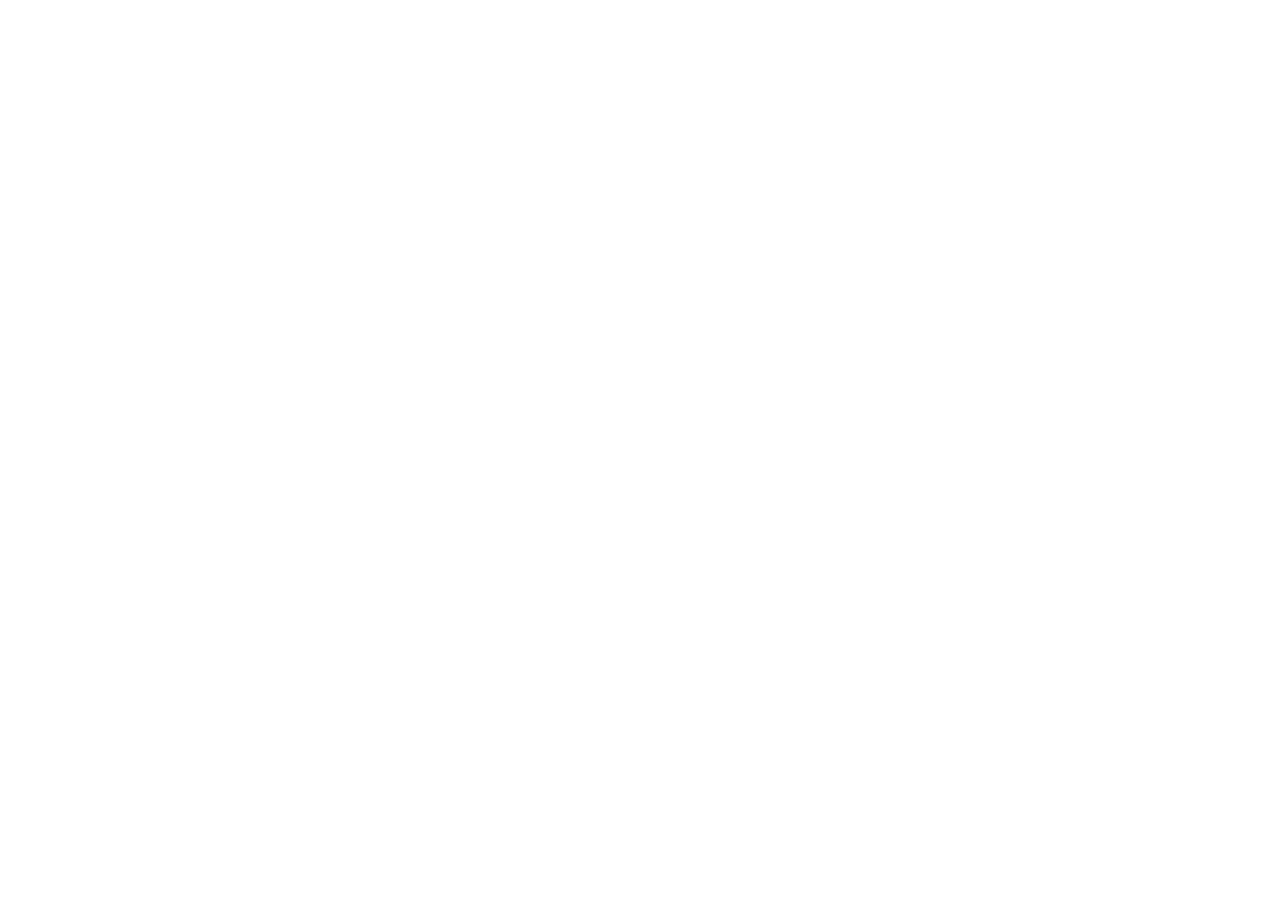
==== index.html @ 1018c1de "Create index.html, style.css, and .gitignore" ====
<!DOCTYPE html>
<html>
<head>
	<meta charset="utf-8">
	<meta name="viewport" content="width=device-width, initial-scale=1">
	<title>EVIII Portfolio</title>
	<link rel="stylesheet" type="text/css" href="style.css">
</head>
<body>

</body>
</html>
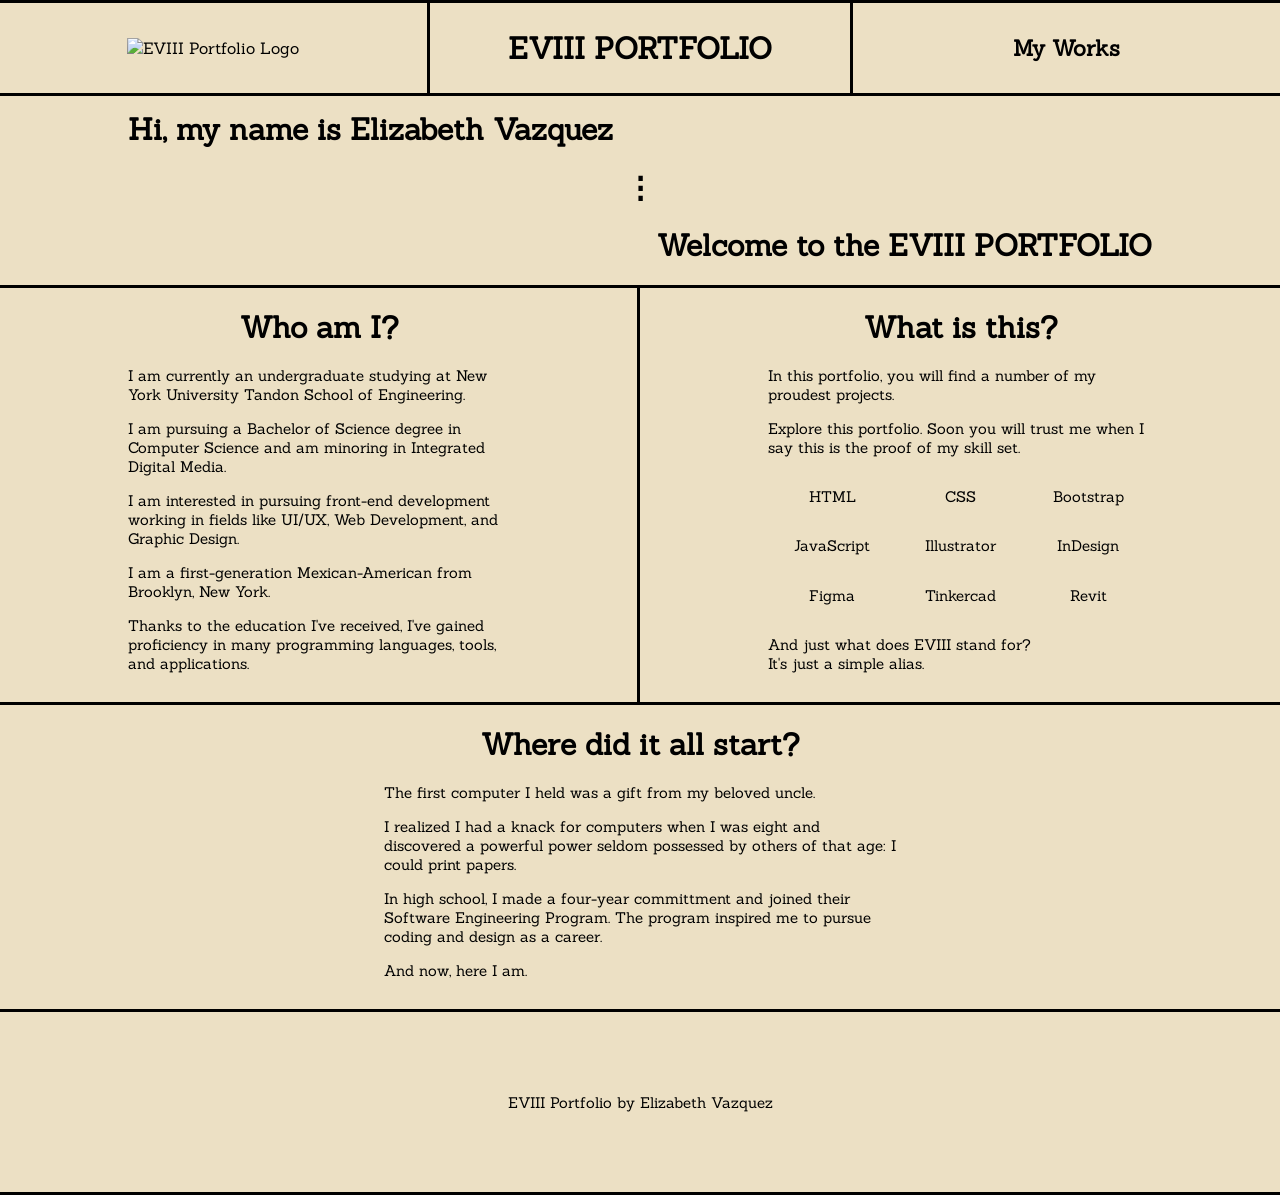
==== commit 381661d7: "update home page v1" ====
--- a/index.html
+++ b/index.html
@@ -8,5 +8,76 @@
 </head>
 <body>
 
+	<div class="home-page">
+
+		<!-- Header containing logo, title, and one-link navbar -->
+		<header>
+			<div id="logo">
+				<a href="#"><img src="https://cdn4.iconfinder.com/data/icons/fat-face-black/100/Heart_Eyes-512.png" alt="EVIII Portfolio Logo"></a>
+			</div>
+			<div id="title">
+				<a href="#"><h1>EVIII PORTFOLIO</h1></a>
+			</div>
+			<nav>
+				<a href="#"><h2>My Works</h2></a>
+			</nav>
+		</header>
+		
+		<!-- Opening full width section on home page -->
+		<div id="home-section1">
+			<h1>Hi, my name is Elizabeth Vazquez</h1>
+			<h1 id="vertical-ellipsis">&#8942;</h1>
+			<h1>Welcome to the EVIII PORTFOLIO</h1>
+		</div>
+
+		<!-- Second full width section on home page -->
+		<div id="home-section2">
+			<!-- A self introduction -->
+			<div id="self-intro">
+				<h1>Who am I?</h1>
+				<p>I am currently an undergraduate studying at New York University Tandon School of Engineering.</p>
+				<p>I am pursuing a Bachelor of Science degree in Computer Science and am minoring in Integrated Digital Media.</p>
+				<p>I am interested in pursuing front-end development working in fields like UI/UX, Web Development, and Graphic Design.</p>
+				<p>I am a first-generation Mexican-American from Brooklyn, New York.</p>
+				<p>Thanks to the education I've received, I've gained proficiency in many programming languages, tools, and applications.</p>
+			</div>
+			<!-- Introducing the portfolio -->
+			<div id="portfolio-intro">
+				<h1>What is this?</h1>
+				<p>In this portfolio, you will find a number of my proudest projects.</p>
+				<p>Explore this portfolio. Soon you will trust me when I say this is the proof of my skill set.</p>
+				<div id="skills">
+					<p>HTML</p>
+					<p>CSS</p>
+					<p>Bootstrap</p>
+					<p>JavaScript</p>
+					<p>Illustrator</p>
+					<p>InDesign</p>
+					<p>Figma</p>		
+					<p>Tinkercad</p>
+					<p>Revit</p>
+				</div>
+				<p>And just what does EVIII stand for?<br>It's just a simple alias.</p>
+			</div>
+		</div>
+
+		<!-- Third full width section on home page - a brief short story -->
+		<div id="home-section3">
+			<h1>Where did it all start?</h1>
+			<p>The first computer I held was a gift from my beloved uncle.</p>
+			<p>I realized I had a knack for computers when I was eight and discovered a powerful power seldom possessed by others of that age: I could print papers.</p>
+			<p>In high school, I made a four-year committment and joined their Software Engineering Program. The program inspired me to pursue coding and design as a career.</p>
+			<p>And now, here I am.</p>
+		</div>
+
+		<!-- Footer -->
+		<footer>
+			<a href="#">EVIII Portfolio</a>&nbsp;by Elizabeth Vazquez
+		</footer>
+
+	</div>
+
 </body>
-</html>+</html>
+
+<!-- cd Downloads/Spring2023/IntroWeb/eviii-portfolio -->
--- a/style.css
+++ b/style.css
@@ -0,0 +1,205 @@
+/*Sanchez font*/
+@import url('https://fonts.googleapis.com/css2?family=Sanchez&display=swap');
+
+/*For now make everything have the Sanchez font-family*/
+* {
+  font-family: 'Sanchez', serif;
+}
+
+/*Give the website a Yellow Pearl background color and remove whitespace around the page*/
+body, html {
+  margin: 0;
+  padding: 0;
+  background-color: #ECE0C4;
+}
+
+/*https://www.w3schools.com/css/tryit.asp?filename=trycss_grid_layout_named*/
+
+/*Giving grid area names to the sections in home page*/
+header         { grid-area: header; }
+#home-section1 { grid-area: hsec1;  }
+#home-section2 { grid-area: hsec2;  }
+#home-section3 { grid-area: hsec3;  }
+footer         { grid-area: footer; }
+
+/*Home page will be a grid made of five 
+rows and one column (at first glance)*/
+.home-page {
+  display: grid;
+  grid-template-areas:
+    'header'
+    'hsec1'
+    'hsec2'
+    'hsec3'
+    'footer';
+}
+
+/*Header and footer will have a top and bottom border*/
+header, footer {
+  border-top: solid;
+  border-bottom: solid;
+}
+
+/*Header will be fixed to the top of the webpage*/
+header {
+  position: fixed;
+  top: 0;
+  left: 0;
+  right: 0;
+}
+
+/*First home section will have a bottom border and a 
+top margin that is equivalent to the height of the 
+header because fixing the header to the top disrupted
+the flow of the document*/
+#home-section1 {
+  border-bottom: solid;
+  margin-top: 10vh;
+}
+
+/*Second home section will have a bottom border and
+be a grid of two columns and one row*/
+#home-section2 {
+  display: grid;
+  grid-template-columns: 1fr 1fr;
+  grid-template-rows: 1fr;
+
+  border-bottom: solid;
+}
+
+/*The title div will have a left and right border*/
+#title {
+  border-left: solid;
+  border-right: solid;
+}
+
+/*The vertical ellipsis will be centered*/
+#vertical-ellipsis {
+  text-align: center;
+}
+
+/*https://stackoverflow.com/questions/2573544/how-can-i-select-all-children-of-an-element-except-the-last-child*/
+/*The last h1 element in the first home section will be aligned to the right*/
+#home-section1 h1:last-child {
+  text-align: right;
+}
+
+/*The logo will have a height equivalent to that of the header*/
+#logo img {
+  height: 10vh;
+}
+
+/*The footer will have a height 20% the height of the viewport*/
+footer {
+  height: 20vh;
+}
+
+/*The title will have no margin*/
+#title h1 {
+  margin: 0;
+}
+
+/*All h1 elements will be large and dynamically sized*/
+h1 {
+  font-size: 2.35vw;
+}
+
+/*The header will be a grid of three columns and 
+one row (which should be 10% the height of the 
+viewport) and will have a Yellow Pearl background*/
+header {
+  display: grid;
+  grid-template-columns: 1fr 1fr 1fr;
+  grid-template-rows: 10vh;
+
+  background-color: #ECE0C4;
+}
+
+/*The self introduction div will have a right border*/
+#self-intro {
+  border-right: solid;
+}
+
+/*The last paragraph of the self introduction, portfolio 
+introduction, and third home page section will have a 
+larger bottom margin to match the top margin of the h1
+elements they contain at the top*/
+#self-intro p:last-child, #portfolio-intro p:last-child, #home-section3 p:last-child {
+  margin-bottom: 1.9em;
+}
+
+/*The first div in the second home page section will have
+right padding to match the section's left padding*/
+#home-section2 div:first-child {
+  padding-right: 10vw;
+}
+
+/*The last div in the second home page section will have
+left padding to match the section's right padding*/
+#home-section2 div:last-child {
+  padding-left: 10vw;
+}
+
+/*The h1 elements in the second and third 
+home page sections will be centered*/
+#home-section2 h1, #home-section3 h1 {
+  text-align: center;
+}
+
+/*The logo, title, navbar, footer, and skills div
+will have their content vertically and horizontally
+centered*/
+#logo, #title, nav, footer, #skills p {
+  display: flex;
+  justify-content: center;
+  align-items: center;
+}
+
+/*The last paragraph in the skills div will have its
+default bottom margin which was previously overriden
+by the `#portfolio-intro p:last-child` rule*/
+#skills p:last-child {
+  margin-bottom: 1em;
+}
+
+/*The footer and second & third home page sections'
+paragraphs will have a small font size and be 
+dynamically sized*/
+footer, #home-section2 p, #home-section3 p {
+  font-size: 1.18vw;
+}
+
+/*The links in the header and footer 
+will be black and not be underlined*/
+header a, footer a {
+  color: black;
+  text-decoration: none;
+}
+
+/*The navigation link will have a fairly 
+large size and be dynamically sized*/
+nav h2 {
+  font-size: 1.75vw;
+}
+
+/*The first and second home page sections 
+will have padding on their left and right
+of 10% of the viewport's width each*/
+#home-section1, #home-section2 {
+  padding: 0 10vw;
+}
+
+/*The third home page section will have 
+padding on its left and right of 30% of
+the viewport's width each*/
+#home-section3 {
+  padding: 0 30vw;
+}
+
+/*The skills div will be a grid of three
+columns and three rows*/
+#skills {
+  display: grid;
+  grid-template-columns: 1fr 1fr 1fr;
+  grid-template-rows: 1fr 1fr 1fr;
+}
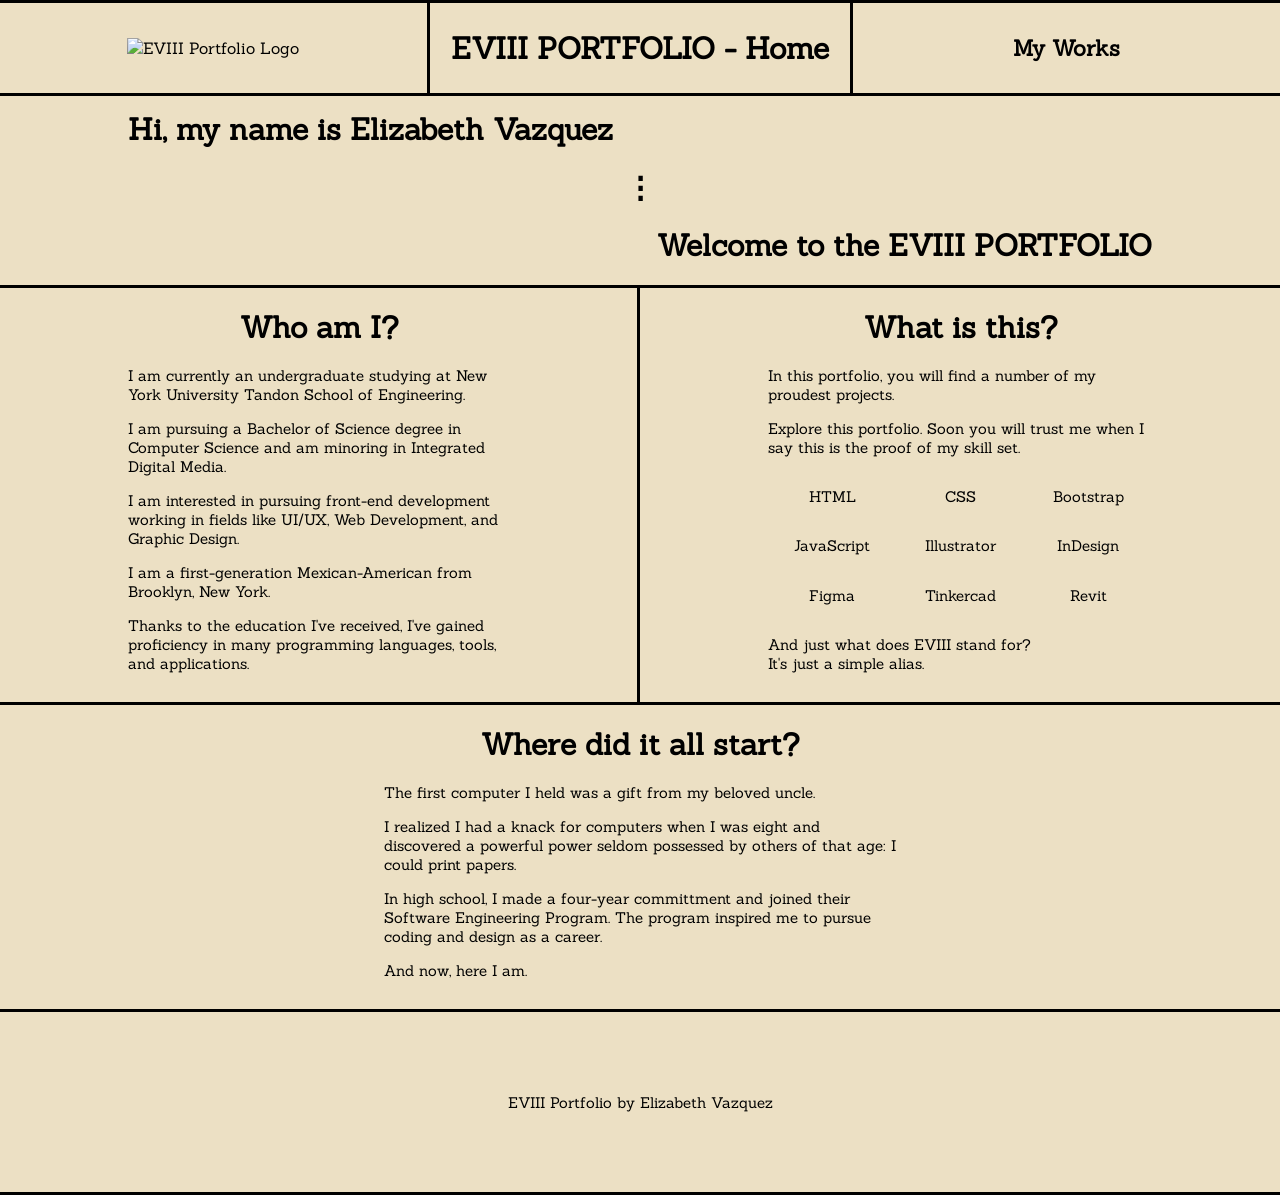
==== commit 6f6168fc: "Create my-works.html, edit home title, add home comment" ====
--- a/index.html
+++ b/index.html
@@ -8,6 +8,7 @@
 </head>
 <body>
 
+	<!-- Home page div -->
 	<div class="home-page">
 
 		<!-- Header containing logo, title, and one-link navbar -->
@@ -16,7 +17,7 @@
 				<a href="#"><img src="https://cdn4.iconfinder.com/data/icons/fat-face-black/100/Heart_Eyes-512.png" alt="EVIII Portfolio Logo"></a>
 			</div>
 			<div id="title">
-				<a href="#"><h1>EVIII PORTFOLIO</h1></a>
+				<a href="#"><h1>EVIII PORTFOLIO - Home</h1></a>
 			</div>
 			<nav>
 				<a href="#"><h2>My Works</h2></a>
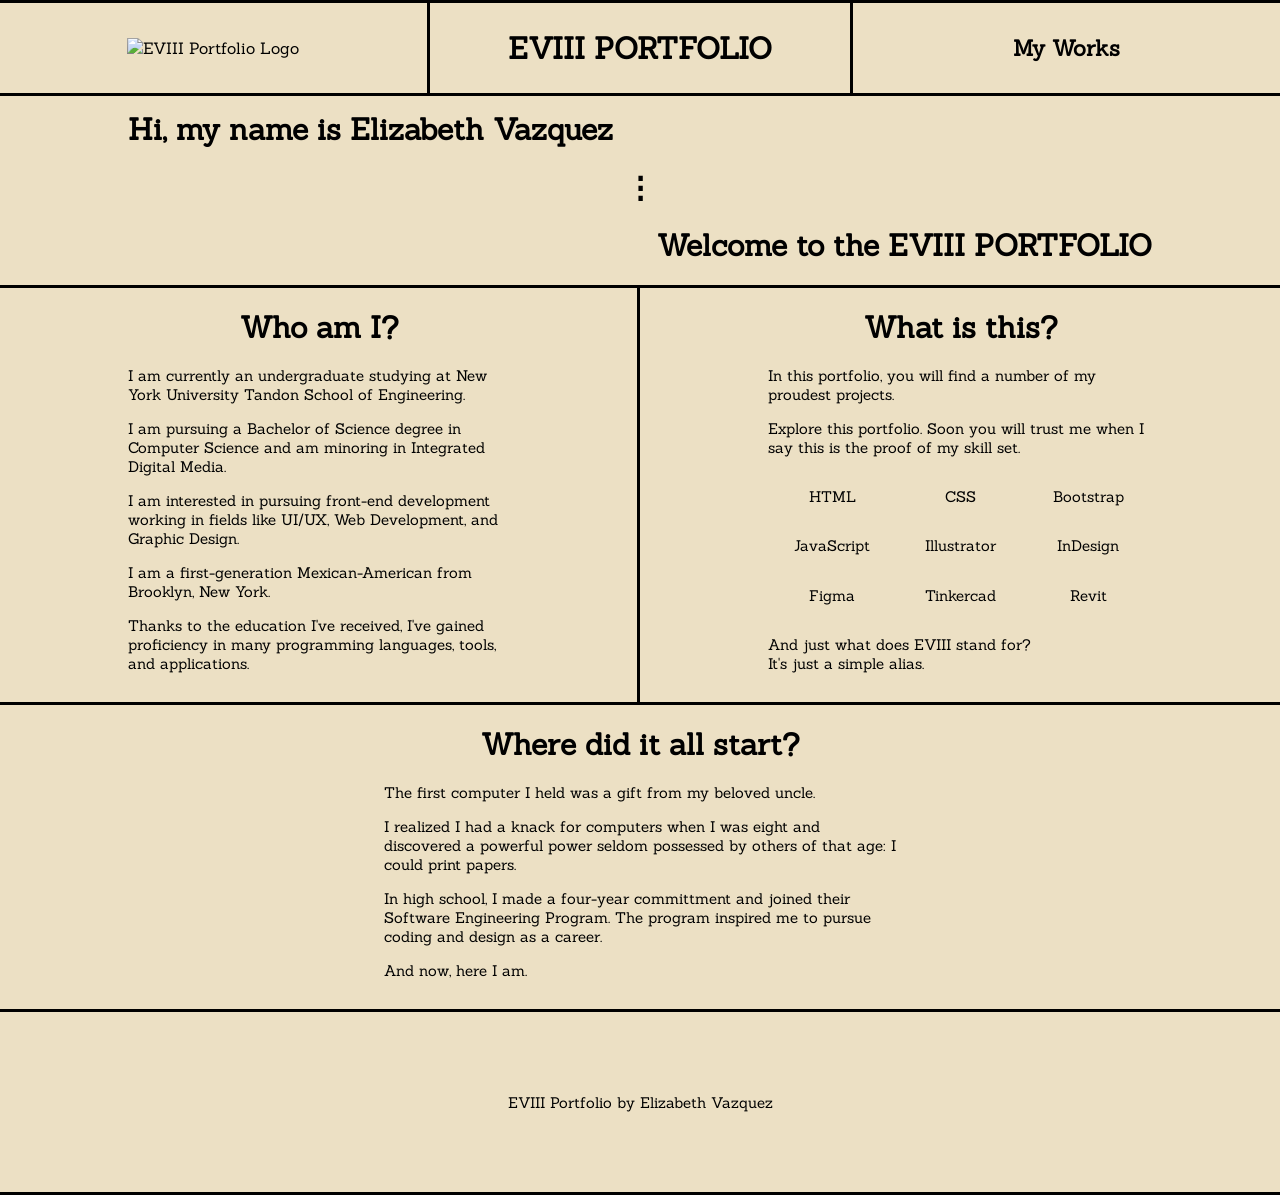
==== commit f8147357: "fix home title and link error" ====
--- a/index.html
+++ b/index.html
@@ -3,7 +3,7 @@
 <head>
 	<meta charset="utf-8">
 	<meta name="viewport" content="width=device-width, initial-scale=1">
-	<title>EVIII Portfolio</title>
+	<title>EVIII PORTFOLIO - Home</title>
 	<link rel="stylesheet" type="text/css" href="style.css">
 </head>
 <body>
@@ -17,10 +17,10 @@
 				<a href="#"><img src="https://cdn4.iconfinder.com/data/icons/fat-face-black/100/Heart_Eyes-512.png" alt="EVIII Portfolio Logo"></a>
 			</div>
 			<div id="title">
-				<a href="#"><h1>EVIII PORTFOLIO - Home</h1></a>
+				<a href="#"><h1>EVIII PORTFOLIO</h1></a>
 			</div>
 			<nav>
-				<a href="#"><h2>My Works</h2></a>
+				<a href="my-works.html"><h2>My Works</h2></a>
 			</nav>
 		</header>
 		
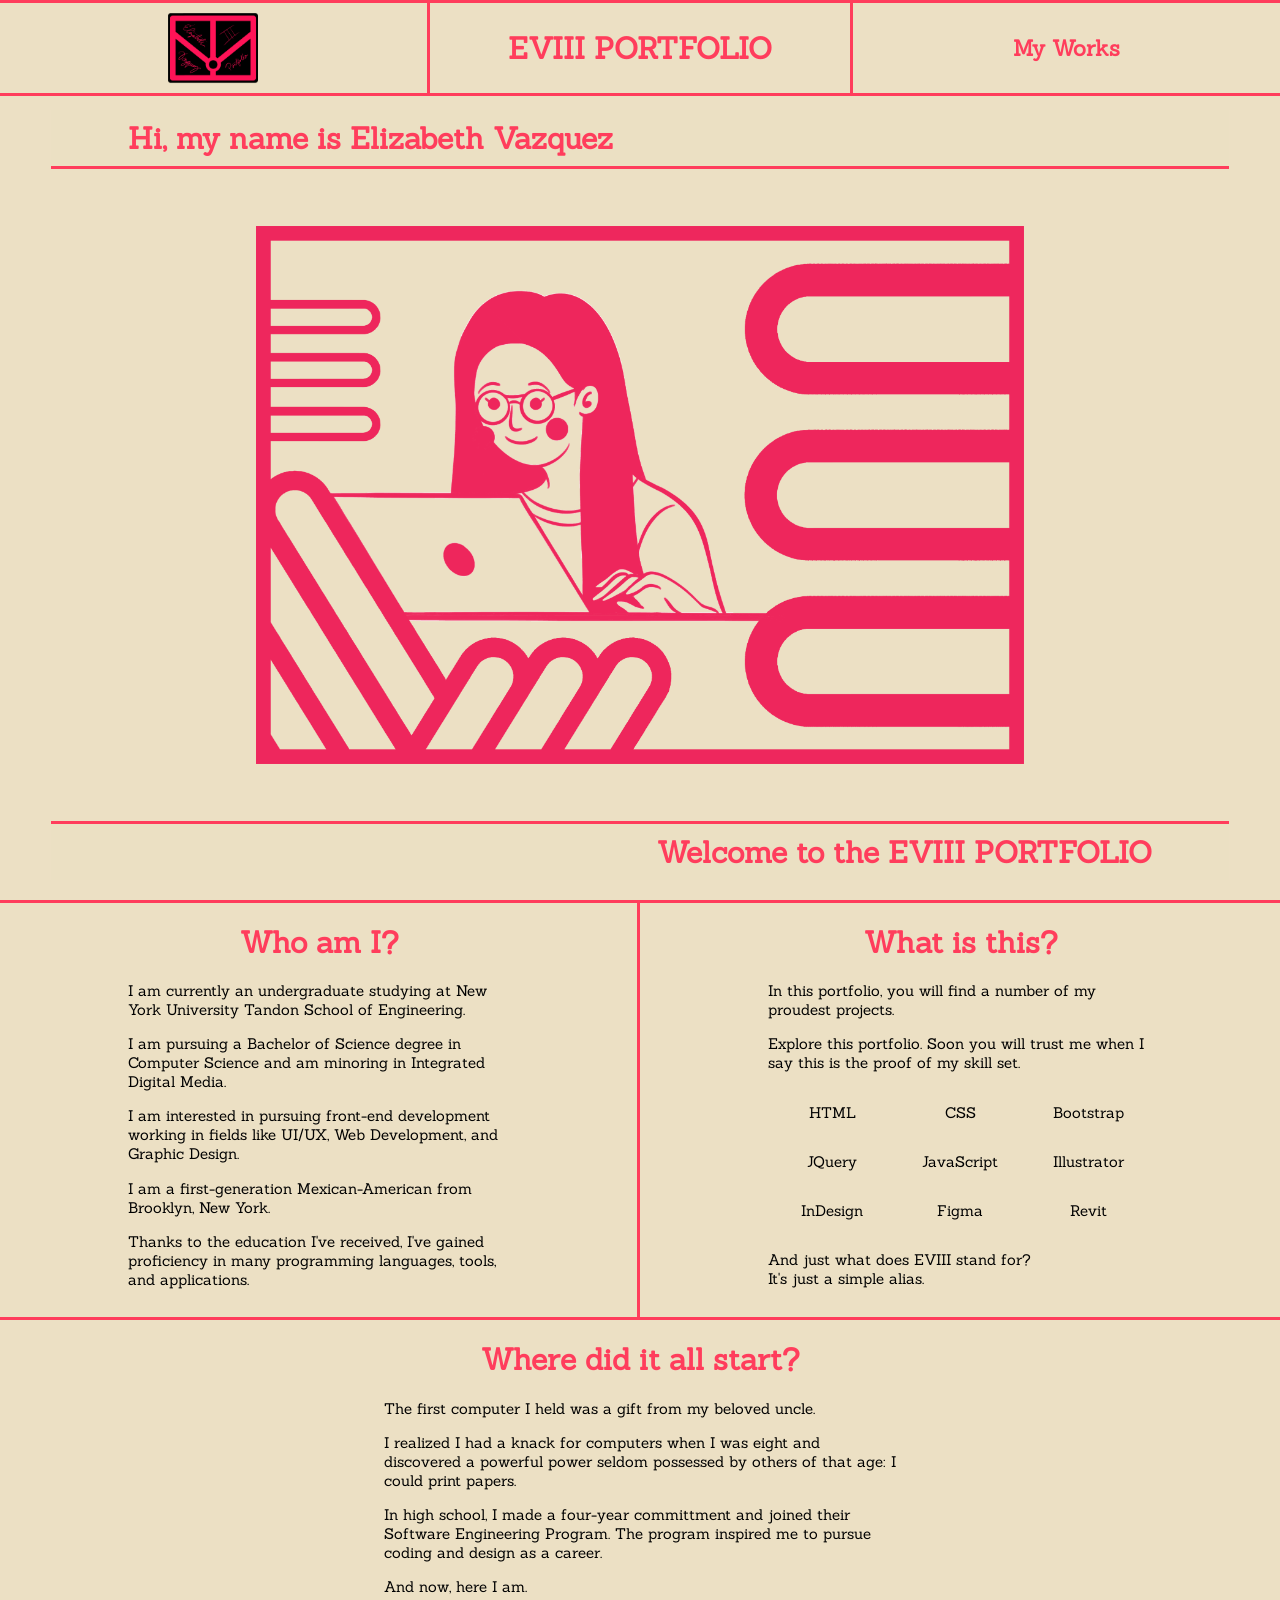
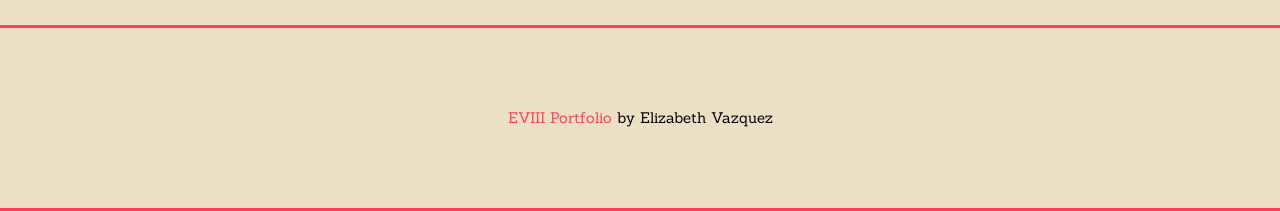
==== commit a5a47d03: "add embed materials/images and update portfolio content" ====
--- a/index.html
+++ b/index.html
@@ -14,20 +14,15 @@
 		<!-- Header containing logo, title, and one-link navbar -->
 		<header>
 			<div id="logo">
-				<a href="#"><img src="https://cdn4.iconfinder.com/data/icons/fat-face-black/100/Heart_Eyes-512.png" alt="EVIII Portfolio Logo"></a>
+				<a href="#"><img src="images/eviii-logo.png" alt="EVIII Portfolio Logo"></a>
 			</div>
-			<div id="title">
-				<a href="#"><h1>EVIII PORTFOLIO</h1></a>
-			</div>
-			<nav>
-				<a href="my-works.html"><h2>My Works</h2></a>
-			</nav>
+			<a class="amiddle" href="#"><h1>EVIII PORTFOLIO</h1></a>
+			<a href="my-works.html"><nav><h2>My Works</h2></nav></a>
 		</header>
 		
 		<!-- Opening full width section on home page -->
 		<div id="home-section1">
 			<h1>Hi, my name is Elizabeth Vazquez</h1>
-			<h1 id="vertical-ellipsis">&#8942;</h1>
 			<h1>Welcome to the EVIII PORTFOLIO</h1>
 		</div>
 
@@ -51,11 +46,11 @@
 					<p>HTML</p>
 					<p>CSS</p>
 					<p>Bootstrap</p>
+					<p>JQuery</p>
 					<p>JavaScript</p>
 					<p>Illustrator</p>
 					<p>InDesign</p>
-					<p>Figma</p>		
-					<p>Tinkercad</p>
+					<p>Figma</p>
 					<p>Revit</p>
 				</div>
 				<p>And just what does EVIII stand for?<br>It's just a simple alias.</p>
@@ -75,10 +70,7 @@
 		<footer>
 			<a href="#">EVIII Portfolio</a>&nbsp;by Elizabeth Vazquez
 		</footer>
-
 	</div>
 
 </body>
-</html>
-
-<!-- cd Downloads/Spring2023/IntroWeb/eviii-portfolio -->+</html>
--- a/style.css
+++ b/style.css
@@ -34,10 +34,11 @@
     'footer';
 }
 
-/*Header and footer will have a top and bottom border*/
+/*Header and footer will have a top and bottom pink-red border*/
 header, footer {
   border-top: solid;
   border-bottom: solid;
+  border-color: #FF3D5C;
 }
 
 /*Header will be fixed to the top of the webpage*/
@@ -48,34 +49,73 @@
   right: 0;
 }
 
-/*First home section will have a bottom border and a 
-top margin that is equivalent to the height of the 
-header because fixing the header to the top disrupted
-the flow of the document*/
+/*The first section on the home page (after the header)
+will take up the remaining space of the viewport. It 
+will have an illustration as a background which will 
+take up a little more than half of the size of the 
+container and be centered with no repetitions. This
+container will also be a flex box and have it children
+flow in a centered column direction with space in 
+between them */
 #home-section1 {
-  border-bottom: solid;
+  height: 90vh;
+
+  background-image: url("images/eviii-landing-border.png");
+  background-size: 60%;
+  background-position: center;
+  background-repeat: no-repeat;
+
+  display: flex;
+  flex-direction: column;
+  justify-content: space-between;
+  align-items: center;
+}
+
+/*The first home section's h1 elements will take
+up 100% of the width of the section and have a 
+subtle background color to distinguish them from 
+the background illustration. They will also have 
+some padding for their respective borders*/
+#home-section1 h1 {
+  width: 100%;
+  background-color: rgba(236, 224, 196, 0.8);
+  padding: 1vh 6vw;
+}
+
+/*The first h1 in the first home section will 
+have a pink-red bottom border*/
+#home-section1 h1:first-of-type {
+  border-bottom: solid;
+  border-color: #FF3D5C;
+}
+
+/*The second h1 in the first home section
+will have a pink-red top border*/
+#home-section1 h1:last-of-type {
+  border-top: solid;
+  border-color: #FF3D5C;
+}
+
+/*First home section and container of project cards 
+will have a pink-red bottom border and a top margin 
+that is equivalent to the height of the header because 
+fixing the header to the top disrupted the flow of 
+the document*/
+#home-section1, #project-cards {
+  border-bottom: solid;
+  border-color: #FF3D5C;
   margin-top: 10vh;
 }
 
-/*Second home section will have a bottom border and
-be a grid of two columns and one row*/
+/*Second home section will have a pink-red bottom 
+border and be a grid of two columns and one row*/
 #home-section2 {
   display: grid;
   grid-template-columns: 1fr 1fr;
   grid-template-rows: 1fr;
 
   border-bottom: solid;
-}
-
-/*The title div will have a left and right border*/
-#title {
-  border-left: solid;
-  border-right: solid;
-}
-
-/*The vertical ellipsis will be centered*/
-#vertical-ellipsis {
-  text-align: center;
+  border-color: #FF3D5C;
 }
 
 /*https://stackoverflow.com/questions/2573544/how-can-i-select-all-children-of-an-element-except-the-last-child*/
@@ -84,7 +124,7 @@
   text-align: right;
 }
 
-/*The logo will have a height equivalent to that of the header*/
+/*The logo image will have a height equivalent to that of the header*/
 #logo img {
   height: 10vh;
 }
@@ -94,14 +134,16 @@
   height: 20vh;
 }
 
-/*The title will have no margin*/
-#title h1 {
-  margin: 0;
-}
-
-/*All h1 elements will be large and dynamically sized*/
+/*All h1 elements will be large, 
+dynamically sized, and pink-red*/
 h1 {
   font-size: 2.35vw;
+  color: #FF3D5C;
+}
+
+/*All h3 elements will be pink-red*/
+h3 {
+    color: #FB5C5A;
 }
 
 /*The header will be a grid of three columns and 
@@ -111,13 +153,13 @@
   display: grid;
   grid-template-columns: 1fr 1fr 1fr;
   grid-template-rows: 10vh;
-
   background-color: #ECE0C4;
 }
 
-/*The self introduction div will have a right border*/
+/*The self introduction div will have a pink-red right border*/
 #self-intro {
   border-right: solid;
+  border-color: #FF3D5C;
 }
 
 /*The last paragraph of the self introduction, portfolio 
@@ -146,13 +188,26 @@
   text-align: center;
 }
 
-/*The logo, title, navbar, footer, and skills div
-will have their content vertically and horizontally
-centered*/
-#logo, #title, nav, footer, #skills p {
+/*The logo, header links, footer, skills' 
+paragraphs, and cards will have their 
+content vertically and horizontally centered*/
+#logo, header a, footer, #skills p, .card {
   display: flex;
   justify-content: center;
   align-items: center;
+}
+
+/*The title, which is the middle link in the header,
+will have pink-red left and right borders*/
+.amiddle {
+  border-left: solid;
+  border-right: solid;
+  border-color: #FF3D5C;
+}
+
+/*The title's text will have no margin*/
+.amiddle h1 {
+  margin: 0;
 }
 
 /*The last paragraph in the skills div will have its
@@ -162,17 +217,17 @@
   margin-bottom: 1em;
 }
 
-/*The footer and second & third home page sections'
-paragraphs will have a small font size and be 
-dynamically sized*/
-footer, #home-section2 p, #home-section3 p {
+/*The footer, second & third home page sections'
+paragraphs, cards, and descriptions will have a small 
+font size and be dynamically sized*/
+footer, #home-section2 p, #home-section3 p, .card, .description p {
   font-size: 1.18vw;
 }
 
 /*The links in the header and footer 
-will be black and not be underlined*/
+will be pink-red and not be underlined*/
 header a, footer a {
-  color: black;
+  color: #FF3D5C;
   text-decoration: none;
 }
 
@@ -202,4 +257,168 @@
   display: grid;
   grid-template-columns: 1fr 1fr 1fr;
   grid-template-rows: 1fr 1fr 1fr;
+}
+
+/*The github tutorial embed will have a
+white background, otherwise, it has none*/
+#project4 embed {
+  background-color: white;
+}
+
+/*The contianer holding the cards of projects
+will be a grid of four columns and one row 
+(at first glance)*/
+#project-cards {
+  display: grid;
+  grid-template-columns: 1fr 1fr 1fr 1fr;
+  grid-template-rows: 1fr;
+}
+
+/*The first cards of each column of cards will have some
+margin to give it some distance from the header above it*/
+.col-of-cards .card:first-of-type {
+  margin-top: 5vh;
+}
+
+/*A card will have a pink-red border around it. It's preview
+image and card title will be stacked on top of one another like
+a column. We'll give each card a width that is a little less 
+than a quarter of the viewport's width and have it centered in
+a column of cards. All the cards will have some margin at the 
+bottom to give them vertical distance from one another*/
+.card {
+  border: solid;
+  border-color: #FF3D5C;
+
+  flex-direction: column;
+  margin: auto;
+  margin-bottom: 5vh;
+  width: 23vw;
+
+}
+
+/*https://getcssscan.com/css-box-shadow-examples*/
+/*Give cards a light salmon box shadow when it is hovered over*/
+.card:hover {
+  box-shadow: rgba(0, 0, 0, 0.16) 0px 1px 4px, #F78D76 0px 0px 0px 3px;
+}
+
+/*Have a card's content hold the same width as itself*/
+.preview img, .caption p {
+  width: 23vw;
+}
+
+/*The preview images will have a pink-red bottom border*/
+.preview img {
+  border-bottom: solid;
+  border-color: #FF3D5C;
+}
+
+/*Scrolling to a specified position is set to animate smoothly*/
+html {
+  scroll-behavior: smooth;
+}
+
+/*The card's text will have some bottom padding 
+to make it appear more vertically centered and 
+it will be justified to the center*/
+.caption {
+  padding-bottom: 0.8vh;
+  text-align: center;
+}
+
+/*A project will be a grid of two columns and 
+one row with a pink-red bottom border*/
+.project {
+  display: grid;
+  grid-template-columns: 1fr 1fr;
+  grid-template-rows: 1fr;
+
+  border-bottom: solid;
+  border-color: #FF3D5C;
+}
+
+/*The last project in the my-works 
+webpage will have no bottom border*/
+.project:last-of-type {
+  border-bottom: none;
+}
+
+/*Project descriptions will 
+have pink-red right borders*/
+.description {
+  border-right: solid;
+  border-color: #FF3D5C;
+}
+
+/*embed elements and .pdf containers
+will take up the entirety of their half
+of a project's container*/
+embed, .pdf {
+  width: 100%;
+  height: 100%;
+}
+
+/*iframes will almost take up the entirety 
+of their half of a project's container because
+the pdf viewer has a border that makes the 
+webpage wider than desired*/
+iframe {
+  width: 99%;
+  height: 100%;
+}
+
+/*A pdf container will have a light gray*/
+.pdf {
+  background-color: #EEEEEE;
+}
+
+/*Project titles and creators will be 
+centered in a description container*/
+.description h1, .description h3 {
+  text-align: center;
+}
+
+/*Description h3 elements will be 
+slightly large and be dynamically sized*/
+.description h3 {
+  font-size: 1.4vw;
+}
+
+/*Description paragraphs will be centered in
+the container and take up 90% of its width
+with additional margin at the bottom to match
+that of the project title*/
+.description p {
+  width: 90%;
+  margin: auto;
+  margin-bottom: 1.5em;
+}
+
+/*Pong Remix will have a pistachio background*/
+#project5 embed {
+  background-color: #BDFFB1;
+}
+
+/*Tail on the Turkey will have an orange background*/
+#project6 embed {
+  background-color: #FFA500;
+}
+
+/*Card links and links in paragraphs will 
+be pink-red and not be underlined*/
+.col-of-cards a, p a {
+  text-decoration: none;
+  color: #FF3D5C;
+}
+
+/*https://www.w3schools.com/howto/tryit.asp?filename=tryhow_css_smooth_scroll*/
+/*https://stackoverflow.com/questions/17534661/make-anchor-link-go-some-pixels-above-where-its-linked-to*/
+/*All the projects will have a scroll top margin of 
+10% the height of the viewport because the navigation
+bar would cover the top of each project otherwise*/
+#project1, #project2, #project3, #project4, 
+#project5, #project6, #project7, #project8, 
+#project9, #project10, #project11, #project12 {
+  scroll-margin-top: 10vh;
 }
